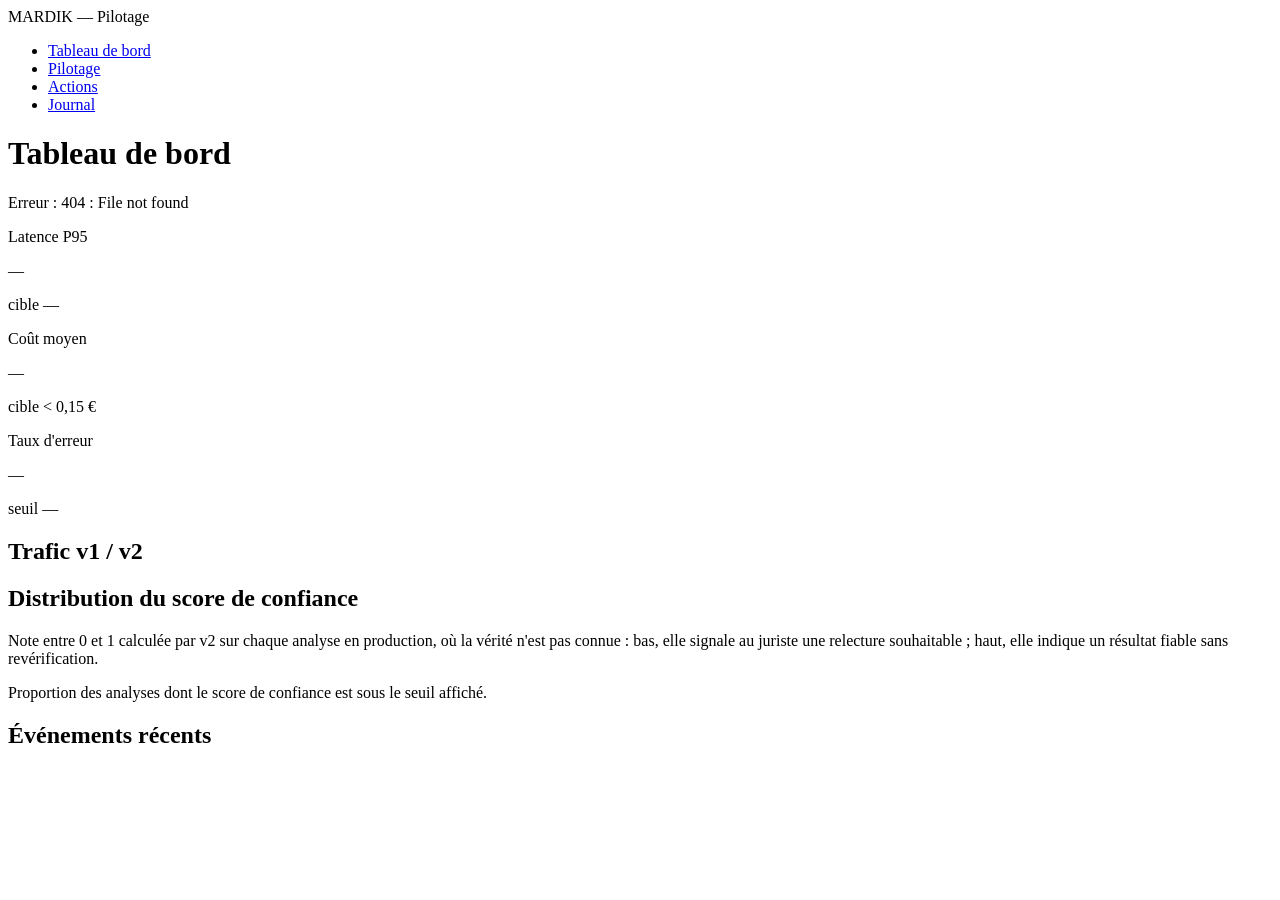
==== client_web/index.html @ 1f68381e "fix: read dashboard thresholds from /pilotage/regles, drop dead refresh buttons Le tableau de bord (" ====
<!DOCTYPE html>
<html lang="fr">
<head>
  <meta charset="utf-8">
  <meta name="viewport" content="width=device-width, initial-scale=1">
  <title>Tableau de bord — Mardik Pilotage</title>
  <link rel="stylesheet" href="style.css">
</head>
<body>
  <nav class="nav" aria-label="Navigation principale">
    <span class="nav__brand">MARDIK — Pilotage</span>
    <ul class="nav__links">
      <li><a class="nav__link" href="index.html" aria-current="page">Tableau de bord</a></li>
      <li><a class="nav__link" href="pilotage.html">Pilotage</a></li>
      <li><a class="nav__link" href="actions.html">Actions</a></li>
      <li><a class="nav__link" href="journal.html">Journal</a></li>
    </ul>
  </nav>

  <main class="page">
    <div class="page-header">
      <h1>Tableau de bord</h1>
    </div>

    <div id="zone-erreur"></div>

    <div class="grid grid--4">
      <div class="card kpi">
        <p class="kpi__label">Latence P95</p>
        <p class="kpi__value" id="kpi-latence">—</p>
        <p class="kpi__target" id="cible-latence">cible —</p>
        <p class="status" id="statut-latence"></p>
      </div>

      <div class="card kpi">
        <p class="kpi__label">Coût moyen</p>
        <p class="kpi__value" id="kpi-cout">—</p>
        <p class="kpi__target">cible &lt; 0,15 €</p>
        <p class="status" id="statut-cout"></p>
      </div>

      <div class="card kpi">
        <p class="kpi__label">Taux d'erreur</p>
        <p class="kpi__value" id="kpi-erreur">—</p>
        <p class="kpi__target" id="cible-erreur">seuil —</p>
        <p class="status" id="statut-erreur"></p>
      </div>

      <div class="card">
        <h2 class="card__title">Trafic v1 / v2</h2>
        <ul class="chart chart--horizontal" id="chart-trafic"></ul>
      </div>
    </div>

    <div class="card">
      <h2 class="card__title">Distribution du score de confiance</h2>
      <p class="card__intro">
        Note entre 0 et 1 calculée par v2 sur chaque analyse en production, où la vérité
        n'est pas connue : bas, elle signale au juriste une relecture souhaitable ;
        haut, elle indique un résultat fiable sans revérification.
      </p>
      <ul class="chart chart--horizontal" id="chart-score"></ul>
      <p class="chart__note">
        Proportion des analyses dont le score de confiance est sous le seuil affiché.
      </p>
      <div class="callout callout--warn" id="alerte-score" hidden></div>
    </div>

    <div class="card">
      <h2 class="card__title">Événements récents</h2>
      <ul class="events" id="liste-evenements"></ul>
    </div>
  </main>

  <script src="app.js"></script>
  <script>
    // Extrait le premier nombre d'un texte de seuil renvoyé par /pilotage/regles
    // (ex. "> 8 s" -> 8, "> 20 % de scores < 0,6" -> 20).
    function extraireSeuilNumerique(texte) {
      const trouve = texte.match(/-?\d+(?:[.,]\d+)?/);
      return trouve ? parseFloat(trouve[0].replace(",", ".")) : null;
    }

    async function chargerDashboard() {
      const zoneErreur = document.getElementById("zone-erreur");
      zoneErreur.innerHTML = "";
      try {
        const [d, r] = await Promise.all([
          appelApi("/pilotage/dashboard"),
          appelApi("/pilotage/regles"),
        ]);
        const regles = Object.fromEntries(r.regles.map((regle) => [regle.signal, regle]));
        afficherDashboard(d, regles);
      } catch (erreur) {
        afficherErreur(zoneErreur, erreur);
      }
    }

    function afficherDashboard(d, regles) {
      const seuilLatenceS = extraireSeuilNumerique(regles.latence_p95.seuil);
      const seuilErreurPct = extraireSeuilNumerique(regles.taux_erreur.seuil);

      document.getElementById("cible-latence").textContent = `cible < ${seuilLatenceS} s`;
      document.getElementById("kpi-latence").textContent = formatSecondes(d.latence_p95_ms);
      const statutLatence = document.getElementById("statut-latence");
      statutLatence.className = statutClasse(d.latence_p95_ms, seuilLatenceS * 1000);
      statutLatence.textContent = statutLibelle(d.latence_p95_ms, seuilLatenceS * 1000);

      document.getElementById("kpi-cout").textContent = formatEuros(d.cout_moyen_eur);
      const statutCout = document.getElementById("statut-cout");
      statutCout.className = statutClasse(d.cout_moyen_eur, 0.15);
      statutCout.textContent = statutLibelle(d.cout_moyen_eur, 0.15);

      document.getElementById("cible-erreur").textContent = `seuil ${seuilErreurPct} %`;
      document.getElementById("kpi-erreur").textContent = formatPourcent(d.taux_erreur);
      const statutErreur = document.getElementById("statut-erreur");
      statutErreur.className = statutClasse(d.taux_erreur, seuilErreurPct / 100);
      statutErreur.textContent = statutLibelle(d.taux_erreur, seuilErreurPct / 100);

      const chartTrafic = document.getElementById("chart-trafic");
      chartTrafic.innerHTML = ["v1", "v2"].map((v, i) => {
        const pct = i === 0 ? d.trafic.v1_pct : d.trafic.v2_pct;
        return `<li class="chart__row">
          <span class="chart__label">${v}</span>
          <div class="chart__track"><div class="chart__bar" style="--ratio: ${pct}%"></div></div>
          <span class="chart__value">${pct} %</span>
        </li>`;
      }).join("");

      const proportion = d.distribution_score.proportion_score_faible;
      const seuil = d.distribution_score.seuil_faible;
      document.getElementById("chart-score").innerHTML = `<li class="chart__row">
        <span class="chart__label">&lt; ${seuil}</span>
        <div class="chart__track"><div class="chart__bar" style="--ratio: ${proportion * 100}%"></div></div>
        <span class="chart__value">${formatPourcent(proportion)}</span>
      </li>`;
      const seuilScoreFaiblePct = extraireSeuilNumerique(regles.score_faible.seuil);
      const alerteScore = document.getElementById("alerte-score");
      if (proportion * 100 > seuilScoreFaiblePct) {
        alerteScore.hidden = false;
        alerteScore.innerHTML =
          `<span class="callout__label">Attention :</span> zone à risque — proportion des scores &lt; ${seuil} : ${formatPourcent(proportion)} (seuil ${seuilScoreFaiblePct} %).`;
      } else {
        alerteScore.hidden = true;
      }

      document.getElementById("liste-evenements").innerHTML = d.evenements_recents.length
        ? d.evenements_recents.map((e) =>
            `<li><time datetime="${e.ts}">${formatHorodatage(e.ts)}</time>${libelleAction(e.type)}${e.message ? " — " + e.message : ""}</li>`
          ).join("")
        : "<li>Aucun événement récent.</li>";
    }

    chargerDashboard();
  </script>
</body>
</html>
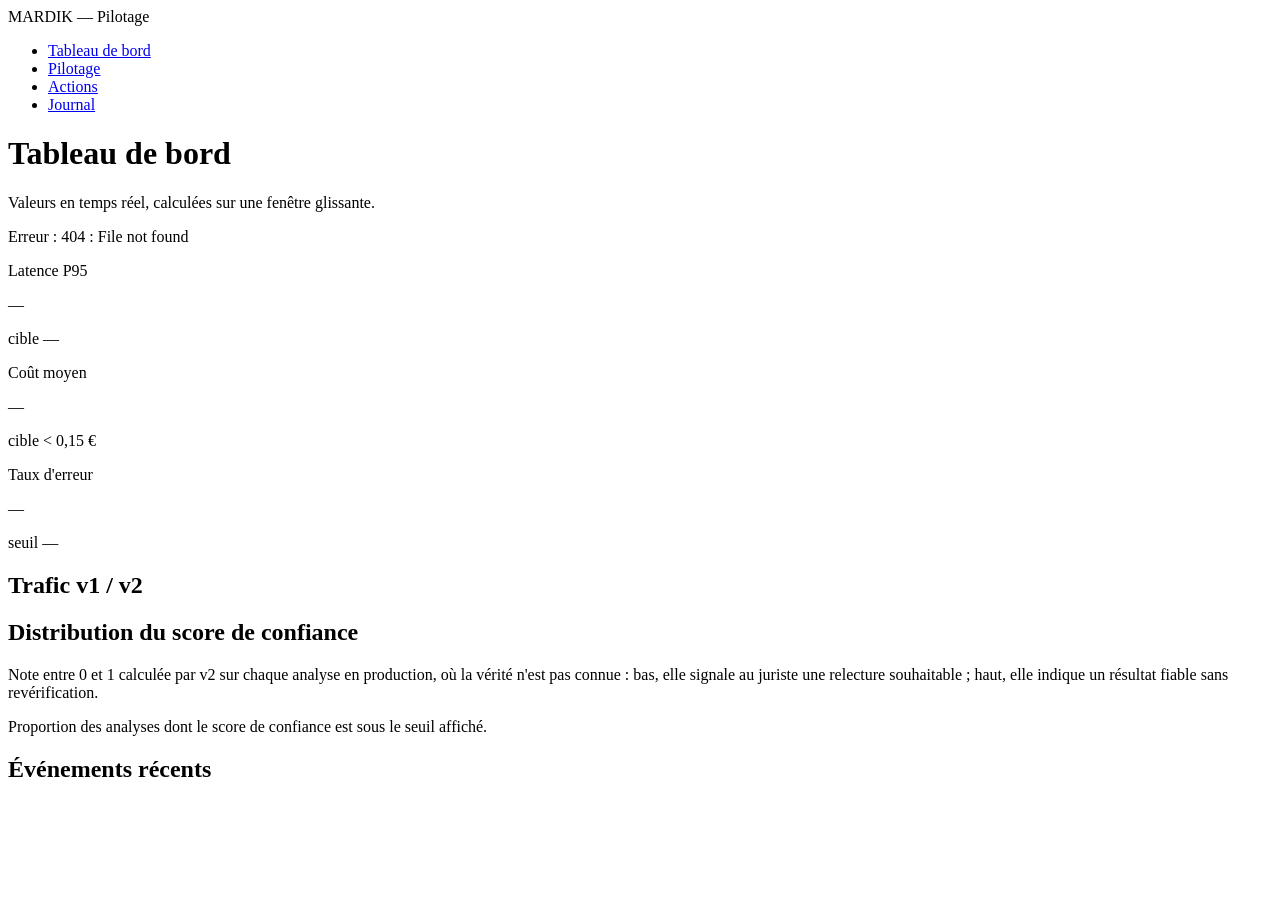
==== commit 07f6a0f7: "docs(ui): clarify dashboard values are a rolling 5-minute window Le CTO pourrait lire "Latence P95 :" ====
--- a/client_web/index.html
+++ b/client_web/index.html
@@ -21,6 +21,7 @@
     <div class="page-header">
       <h1>Tableau de bord</h1>
     </div>
+    <p class="chart__note" id="note-fenetre">Valeurs en temps réel, calculées sur une fenêtre glissante.</p>
 
     <div id="zone-erreur"></div>
 
@@ -97,6 +98,10 @@
     }
 
     function afficherDashboard(d, regles) {
+      const fenetreMin = d.fenetre.taille_requetes / 60;
+      document.getElementById("note-fenetre").textContent =
+        `Valeurs en temps réel, calculées sur les ${fenetreMin} dernières minutes.`;
+
       const seuilLatenceS = extraireSeuilNumerique(regles.latence_p95.seuil);
       const seuilErreurPct = extraireSeuilNumerique(regles.taux_erreur.seuil);
 
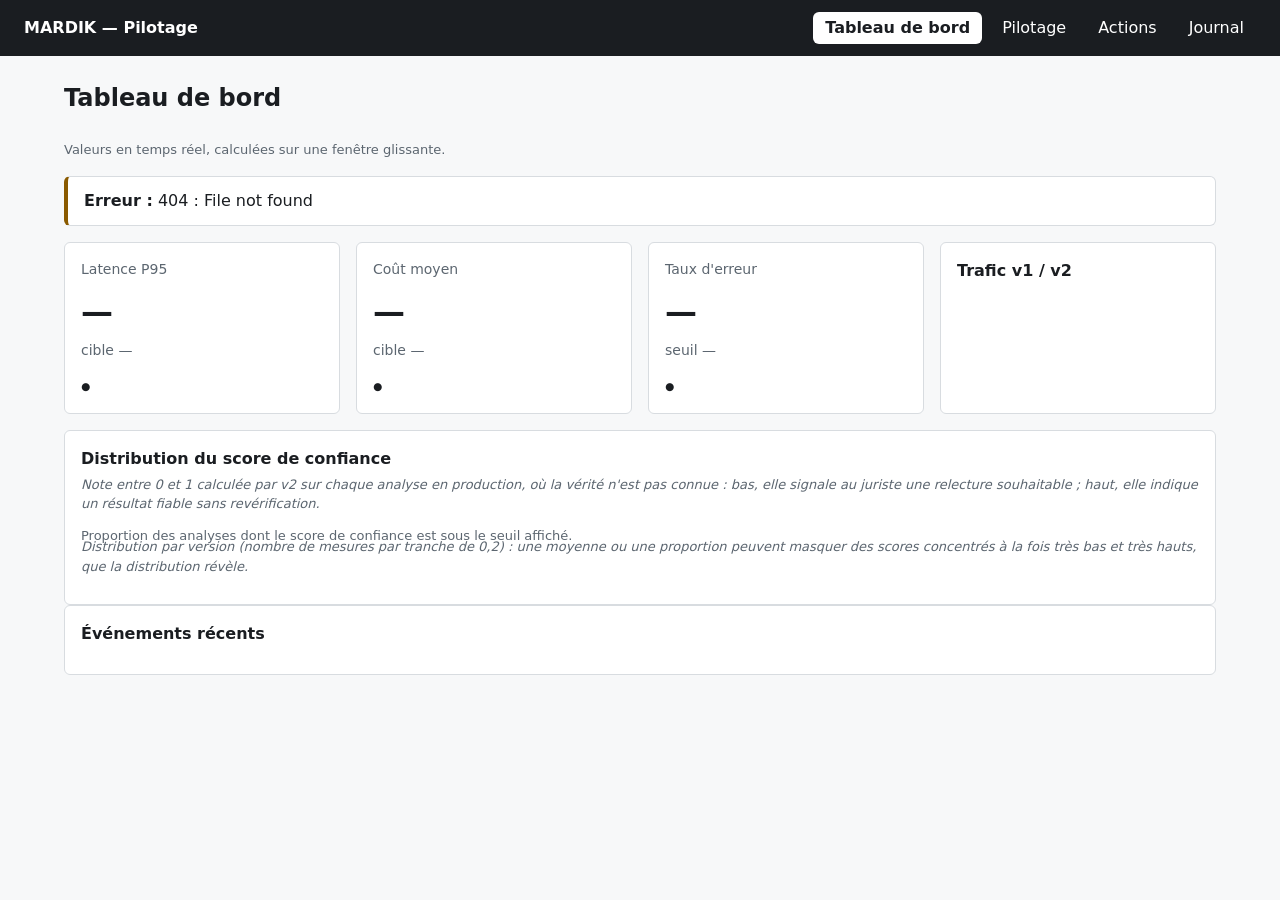
==== commit 53da1caa: "feat: drive rollback from the adjustable rules and show the score distribution Les seuils ajustés vi" ====
--- a/client_web/index.html
+++ b/client_web/index.html
@@ -36,7 +36,7 @@
       <div class="card kpi">
         <p class="kpi__label">Coût moyen</p>
         <p class="kpi__value" id="kpi-cout">—</p>
-        <p class="kpi__target">cible &lt; 0,15 €</p>
+        <p class="kpi__target" id="cible-cout">cible —</p>
         <p class="status" id="statut-cout"></p>
       </div>
 
@@ -65,6 +65,12 @@
         Proportion des analyses dont le score de confiance est sous le seuil affiché.
       </p>
       <div class="callout callout--warn" id="alerte-score" hidden></div>
+      <p class="card__intro">
+        Distribution par version (nombre de mesures par tranche de 0,2) : une moyenne ou
+        une proportion peuvent masquer des scores concentrés à la fois très bas et très
+        hauts, que la distribution révèle.
+      </p>
+      <div id="histogrammes-score-version"></div>
     </div>
 
     <div class="card">
@@ -104,6 +110,7 @@
 
       const seuilLatenceS = extraireSeuilNumerique(regles.latence_p95.seuil);
       const seuilErreurPct = extraireSeuilNumerique(regles.taux_erreur.seuil);
+      const seuilCoutEur = extraireSeuilNumerique(regles.cout_moyen.seuil);
 
       document.getElementById("cible-latence").textContent = `cible < ${seuilLatenceS} s`;
       document.getElementById("kpi-latence").textContent = formatSecondes(d.latence_p95_ms);
@@ -111,10 +118,12 @@
       statutLatence.className = statutClasse(d.latence_p95_ms, seuilLatenceS * 1000);
       statutLatence.textContent = statutLibelle(d.latence_p95_ms, seuilLatenceS * 1000);
 
+      document.getElementById("cible-cout").textContent =
+        `cible < ${seuilCoutEur.toLocaleString("fr-FR", { minimumFractionDigits: 2 })} €`;
       document.getElementById("kpi-cout").textContent = formatEuros(d.cout_moyen_eur);
       const statutCout = document.getElementById("statut-cout");
-      statutCout.className = statutClasse(d.cout_moyen_eur, 0.15);
-      statutCout.textContent = statutLibelle(d.cout_moyen_eur, 0.15);
+      statutCout.className = statutClasse(d.cout_moyen_eur, seuilCoutEur);
+      statutCout.textContent = statutLibelle(d.cout_moyen_eur, seuilCoutEur);
 
       document.getElementById("cible-erreur").textContent = `seuil ${seuilErreurPct} %`;
       document.getElementById("kpi-erreur").textContent = formatPourcent(d.taux_erreur);
@@ -149,6 +158,28 @@
         alerteScore.hidden = true;
       }
 
+      const histogrammes = document.getElementById("histogrammes-score-version");
+      const distributionParVersion = d.distribution_score_par_version || {};
+      const versions = Object.keys(distributionParVersion);
+      histogrammes.innerHTML = versions.length
+        ? versions.map((version) => {
+            const tranches = distributionParVersion[version];
+            const effectifMax = Math.max(1, ...tranches.map((t) => t.n));
+            const colonnes = tranches.map((t) => {
+              const ratio = (t.n / effectifMax) * 100;
+              const classeBarre = t.borne_max <= seuil ? "chart__bar chart__bar--alert" : "chart__bar";
+              const borneMin = t.borne_min.toString().replace(".", ",");
+              return `<div class="chart__col">
+                <span class="chart__count">${t.n}</span>
+                <div class="chart__bar-track"><div class="${classeBarre}" style="--ratio: ${ratio}%"></div></div>
+                <span class="chart__col-label">${borneMin}</span>
+              </div>`;
+            }).join("");
+            return `<p class="chart__note"><strong>${version}</strong></p>
+              <div class="chart chart--vertical">${colonnes}</div>`;
+          }).join("")
+        : "<p class=\"chart__note\">Aucun trafic sur cette fenêtre.</p>";
+
       document.getElementById("liste-evenements").innerHTML = d.evenements_recents.length
         ? d.evenements_recents.map((e) =>
             `<li><time datetime="${e.ts}">${formatHorodatage(e.ts)}</time>${libelleAction(e.type)}${e.message ? " — " + e.message : ""}</li>`
--- a/client_web/style.css
+++ b/client_web/style.css
@@ -0,0 +1,384 @@
+/* Maquette du client web de pilotage — feuille de style unique.
+   Parti pris : sobre et accessible. Contraste AA partout, et aucune
+   information n'est jamais portée par la seule couleur. */
+
+/* Ajout (câblage sur l'API, 2026-09-23) : texte réservé aux lecteurs
+   d'écran, ex. l'en-tête d'une colonne d'actions sans libellé visible. */
+.visually-hidden {
+  position: absolute;
+  width: 1px;
+  height: 1px;
+  padding: 0;
+  margin: -1px;
+  overflow: hidden;
+  clip: rect(0, 0, 0, 0);
+  white-space: nowrap;
+  border: 0;
+}
+
+/* ---------- Jetons de style ---------- */
+:root {
+  --bg: #f7f8f9;
+  --surface: #ffffff;
+  --border: #d8dce0;
+  --text: #1a1d21;
+  --text-muted: #5c6670;
+  --accent: #2c5282;
+  --ok: #1e7a45;
+  --warn: #8a5a00;
+  --critical: #b3261e;
+
+  --space-1: 4px;
+  --space-2: 8px;
+  --space-3: 12px;
+  --space-4: 16px;
+  --space-5: 24px;
+
+  --radius: 6px;
+}
+
+/* ---------- Base ---------- */
+*, *::before, *::after { box-sizing: border-box; }
+
+body {
+  margin: 0;
+  background: var(--bg);
+  color: var(--text);
+  font-family: system-ui, -apple-system, "Segoe UI", Roboto, sans-serif;
+  line-height: 1.5;
+}
+
+a:focus-visible, button:focus-visible,
+input:focus-visible, select:focus-visible {
+  outline: 3px solid var(--accent);
+  outline-offset: 2px;
+}
+
+/* ---------- 1. Barre de navigation ---------- */
+.nav {
+  display: flex;
+  align-items: center;
+  justify-content: space-between;
+  gap: var(--space-5);
+  padding: var(--space-3) var(--space-5);
+  background: var(--text);
+  color: var(--surface);
+}
+
+.nav__brand { font-weight: 700; }
+
+.nav__links {
+  display: flex;
+  gap: var(--space-2);
+  margin: 0;
+  padding: 0;
+  list-style: none;
+}
+
+.nav__link {
+  display: block;
+  padding: var(--space-1) var(--space-3);
+  border-radius: var(--radius);
+  color: var(--surface);
+  text-decoration: none;
+}
+
+.nav__link:hover { text-decoration: underline; }
+
+/* L'onglet actif est signalé par aria-current, pas seulement par le style. */
+.nav__link[aria-current="page"] {
+  background: var(--surface);
+  color: var(--text);
+  font-weight: 600;
+}
+
+/* ---------- 2. En-tête de page ---------- */
+.page {
+  max-width: 1200px;
+  margin: 0 auto;
+  padding: var(--space-5);
+}
+
+.page-header {
+  display: flex;
+  align-items: baseline;
+  justify-content: space-between;
+  gap: var(--space-4);
+  margin-bottom: var(--space-5);
+}
+
+.page-header h1 { margin: 0; font-size: 1.5rem; }
+
+.page-header__actions {
+  display: flex;
+  align-items: baseline;
+  gap: var(--space-2);
+}
+
+/* ---------- 3. Carte ---------- */
+.card {
+  padding: var(--space-4);
+  border: 1px solid var(--border);
+  border-radius: var(--radius);
+  background: var(--surface);
+}
+
+.card__title {
+  margin: 0 0 var(--space-3);
+  font-size: 1rem;
+  font-weight: 600;
+}
+
+/* Courte explication sous un titre de carte, quand le contenu n'est pas
+   auto-porteur (ex. un indicateur métier que tout le monde ne connaît pas). */
+.card__intro {
+  margin: calc(-1 * var(--space-2)) 0 var(--space-3);
+  color: var(--text-muted);
+  font-size: 0.8125rem;
+  font-style: italic;
+}
+
+.grid {
+  display: grid;
+  gap: var(--space-4);
+  margin-bottom: var(--space-4);
+}
+
+.grid--2 { grid-template-columns: repeat(2, 1fr); }
+.grid--4 { grid-template-columns: repeat(4, 1fr); }
+
+/* ---------- 4. Indicateur chiffré ---------- */
+.kpi__label {
+  margin: 0 0 var(--space-2);
+  color: var(--text-muted);
+  font-size: 0.875rem;
+}
+
+.kpi__value {
+  margin: 0;
+  font-size: 2rem;
+  font-weight: 700;
+  font-variant-numeric: tabular-nums;
+}
+
+.kpi__target {
+  margin: var(--space-1) 0 var(--space-3);
+  color: var(--text-muted);
+  font-size: 0.875rem;
+}
+
+/* ---------- 5. Statut : pastille + libellé, jamais la couleur seule ---------- */
+.status {
+  display: inline-flex;
+  align-items: center;
+  gap: var(--space-2);
+  margin: 0;
+  font-size: 0.875rem;
+  font-weight: 600;
+}
+
+.status::before { content: "\25CF"; font-size: 0.75em; }
+
+.status--ok { color: var(--ok); }
+.status--warn { color: var(--warn); }
+.status--critical { color: var(--critical); }
+
+/* ---------- 8. Graphiques en CSS pur ---------- */
+.chart { margin: 0; padding: 0; list-style: none; }
+
+.chart__track {
+  border: 1px solid var(--border);
+  border-radius: var(--radius);
+  background: var(--bg);
+}
+
+.chart__bar { background: var(--accent); }
+
+.chart--horizontal .chart__row {
+  display: grid;
+  grid-template-columns: 3rem 1fr 4rem;
+  align-items: center;
+  gap: var(--space-3);
+  margin-bottom: var(--space-2);
+}
+
+.chart--horizontal .chart__label { font-weight: 600; }
+.chart--horizontal .chart__track { height: 20px; }
+
+.chart--horizontal .chart__bar {
+  width: var(--ratio);
+  height: 100%;
+  border-radius: var(--radius);
+}
+
+.chart--horizontal .chart__value {
+  text-align: right;
+  font-variant-numeric: tabular-nums;
+}
+
+.chart--vertical {
+  display: flex;
+  align-items: flex-end;
+  gap: 3px;
+}
+
+.chart--vertical .chart__col {
+  display: flex;
+  flex-direction: column;
+  align-items: center;
+  flex: 1;
+}
+
+/* Effectif affiché au-dessus de chaque barre : sans lui, la barre ne dit que
+   « plus ou moins que sa voisine », jamais « combien ». */
+.chart--vertical .chart__count {
+  margin-bottom: var(--space-1);
+  color: var(--text-muted);
+  font-size: 0.6875rem;
+  font-variant-numeric: tabular-nums;
+}
+
+.chart--vertical .chart__bar-track {
+  display: flex;
+  align-items: flex-end;
+  width: 100%;
+  height: 120px;
+}
+
+.chart--vertical .chart__bar {
+  width: 100%;
+  height: var(--ratio);
+  border-radius: 2px 2px 0 0;
+}
+
+/* Tranche sous le seuil de score faible : couleur d'alerte, jamais la
+   couleur seule (le compte au-dessus de la barre reste affiché). */
+.chart--vertical .chart__bar--alert { background: var(--critical); }
+
+/* Borne inférieure de la tranche, sous chaque barre — remplace l'ancien axe à
+   3 graduations qui ne permettait pas de rattacher une barre à sa tranche. */
+.chart--vertical .chart__col-label {
+  margin-top: var(--space-1);
+  color: var(--text-muted);
+  font-size: 0.6875rem;
+}
+
+.chart__note {
+  margin: var(--space-2) 0 0;
+  color: var(--text-muted);
+  font-size: 0.8125rem;
+}
+
+/* Liste des événements récents : mise en forme locale, pas un composant. */
+.events { margin: 0; padding: 0; list-style: none; }
+.events li { padding: var(--space-2) 0; border-bottom: 1px solid var(--border); }
+.events li:last-child { border-bottom: 0; }
+
+.events time {
+  margin-right: var(--space-3);
+  color: var(--text-muted);
+  font-variant-numeric: tabular-nums;
+}
+
+/* ---------- 6. Étiquette catégorielle ---------- */
+/* Une étiquette qualifie, elle ne déclenche rien : ni bordure, ni pilule, ni
+   rectangle plein — sinon elle imite un bouton et laisse croire au lecteur du
+   journal que les décisions passées sont encore cliquables. Le sens reste porté
+   par le texte ; la couleur ne fait que le renforcer. */
+.tag {
+  display: inline-block;
+  padding: 1px var(--space-1);
+  background: none;
+  color: var(--text-muted);
+  font-size: 0.8125rem;
+  font-weight: 600;
+}
+
+.tag--ok { color: var(--ok); }
+.tag--danger { color: var(--critical); }
+
+/* ---------- 7. Tableau de données ---------- */
+.table {
+  width: 100%;
+  border-collapse: collapse;
+  font-size: 0.9375rem;
+}
+
+.table caption {
+  margin-bottom: var(--space-3);
+  color: var(--text-muted);
+  font-size: 0.875rem;
+  text-align: left;
+}
+
+.table th, .table td {
+  padding: var(--space-2) var(--space-3);
+  border-bottom: 1px solid var(--border);
+  text-align: left;
+}
+
+.table thead th { background: var(--bg); font-weight: 600; }
+.table td { font-variant-numeric: tabular-nums; }
+
+/* ---------- 9. Bandeau ---------- */
+/* Le libellé textuel (« Attention : », « État actuel : ») porte le sens ;
+   la couleur de bordure ne fait que le renforcer. */
+.callout {
+  margin: var(--space-4) 0;
+  padding: var(--space-3) var(--space-4);
+  border: 1px solid var(--border);
+  border-left: 4px solid var(--text-muted);
+  border-radius: var(--radius);
+  background: var(--surface);
+}
+
+.callout--info { border-left-color: var(--accent); }
+.callout--warn { border-left-color: var(--warn); }
+.callout__label { font-weight: 700; }
+
+/* ---------- 10. Bouton ---------- */
+.button {
+  padding: var(--space-2) var(--space-4);
+  border: 1px solid transparent;
+  border-radius: var(--radius);
+  font: inherit;
+  font-weight: 600;
+  cursor: pointer;
+}
+
+.button--secondary { border-color: var(--border); background: var(--surface); color: var(--text); }
+.button--primary { border-color: var(--accent); background: var(--accent); color: var(--surface); }
+.button--danger { border-color: var(--critical); background: var(--critical); color: var(--surface); }
+
+/* Palier canary : formulaire natif, mise en forme locale, pas un composant. */
+.fieldset {
+  margin: 0 0 var(--space-4);
+  padding: var(--space-3);
+  border: 1px solid var(--border);
+  border-radius: var(--radius);
+}
+
+.fieldset legend { padding: 0 var(--space-2); font-weight: 600; }
+
+.fieldset label {
+  display: inline-flex;
+  align-items: center;
+  gap: var(--space-2);
+  margin-right: var(--space-4);
+}
+
+.action-note {
+  margin: var(--space-3) 0 0;
+  color: var(--text-muted);
+  font-size: 0.875rem;
+}
+
+/* Filtre du journal : select natif, mise en forme locale, pas un composant. */
+.select {
+  padding: var(--space-2) var(--space-3);
+  border: 1px solid var(--border);
+  border-radius: var(--radius);
+  background: var(--surface);
+  color: var(--text);
+  font: inherit;
+}
